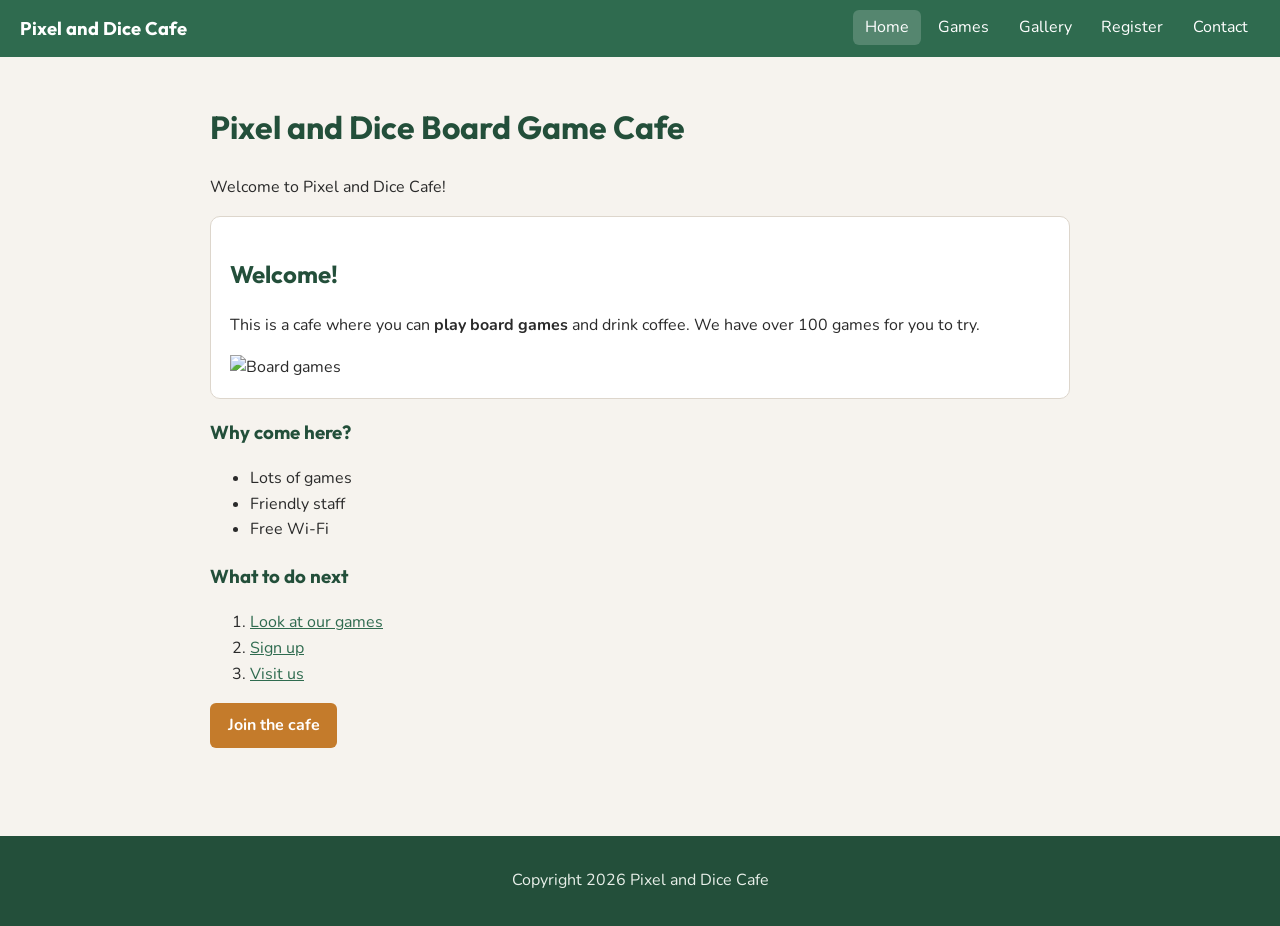
==== index.html @ aac5a128 "Add external JavaScript for welcome message, form validation, and interactive features. Co-authored-" ====
<!DOCTYPE html>
<html lang="en">
<head>
    <meta charset="UTF-8">
    <meta name="viewport" content="width=device-width, initial-scale=1.0">
    <title>Pixel and Dice Cafe - Home</title>
    <link rel="stylesheet" href="csslab.css">
</head>
<body>

    <nav class="nav">
        <a class="nav-brand" href="index.html">Pixel and Dice Cafe</a>
        <ul class="nav-links">
            <li><a class="active" href="index.html">Home</a></li>
            <li><a href="games.html">Games</a></li>
            <li><a href="gallery.html">Gallery</a></li>
            <li><a href="register.html">Register</a></li>
            <li><a href="contact.html">Contact</a></li>
        </ul>
    </nav>

    <main class="container">
        <h1>Pixel and Dice Board Game Cafe</h1>
        <p id="welcome-message"></p>

        <div class="card">
            <h2>Welcome!</h2>
            <p>
                This is a cafe where you can <strong>play board games</strong> and drink coffee.
                We have over 100 games for you to try.
            </p>
            <img src="https://images.unsplash.com/photo-1610890716171-6b1bb98ffd09?auto=format&amp;fit=crop&amp;w=700&amp;q=80" alt="Board games" width="350">
        </div>

        <h3>Why come here?</h3>
        <ul>
            <li>Lots of games</li>
            <li>Friendly staff</li>
            <li>Free Wi-Fi</li>
        </ul>

        <h3>What to do next</h3>
        <ol>
            <li><a href="games.html">Look at our games</a></li>
            <li><a href="register.html">Sign up</a></li>
            <li><a href="contact.html">Visit us</a></li>
        </ol>

        <p><a class="btn" href="register.html">Join the cafe</a></p>
    </main>

    <footer class="footer">
        <p>Copyright 2026 Pixel and Dice Cafe</p>
    </footer>

    <script src="script.js"></script>
</body>
</html>
---- csslab.css ----
/* Pixel & Dice Cafe — CSS Lab */

@import url("https://fonts.googleapis.com/css2?family=Nunito:wght@400;600;700&family=Outfit:wght@600;700&display=swap");

:root {
  --green: #2f6b4f;
  --green-dark: #234f3a;
  --accent: #c47b2b;
  --bg: #f6f3ee;
  --card: #ffffff;
  --text: #2a2a2a;
  --muted: #5c5c5c;
  --border: #ddd6cc;
}

* {
  box-sizing: border-box;
}

body {
  margin: 0;
  font-family: "Nunito", sans-serif;
  color: var(--text);
  background: var(--bg);
  line-height: 1.6;
}

h1, h2, h3 {
  font-family: "Outfit", sans-serif;
  color: var(--green-dark);
}

a {
  color: var(--green);
}

a:hover {
  color: var(--accent);
}

img {
  max-width: 100%;
  height: auto;
}

/* Navigation — Flexbox */
.nav {
  display: flex;
  justify-content: space-between;
  align-items: center;
  flex-wrap: wrap;
  gap: 0.75rem;
  background: var(--green);
  padding: 0.85rem 1.25rem;
}

.nav-brand {
  color: #fff;
  font-family: "Outfit", sans-serif;
  font-weight: 700;
  font-size: 1.15rem;
  text-decoration: none;
}

.nav-brand:hover {
  color: #ffe8c7;
}

.nav-links {
  display: flex;
  flex-wrap: wrap;
  gap: 0.35rem;
  list-style: none;
  margin: 0;
  padding: 0;
}

.nav-links a {
  color: #fff;
  text-decoration: none;
  padding: 0.4rem 0.75rem;
  border-radius: 6px;
  transition: background 0.2s ease;
}

.nav-links a:hover,
.nav-links a.active {
  background: rgba(255, 255, 255, 0.18);
  color: #fff;
}

.container {
  max-width: 900px;
  margin: 0 auto;
  padding: 1.5rem 1.25rem 2.5rem;
}

/* Buttons */
.btn {
  display: inline-block;
  background: var(--accent);
  color: #fff;
  text-decoration: none;
  border: none;
  padding: 0.6rem 1.1rem;
  border-radius: 6px;
  font-family: "Nunito", sans-serif;
  font-weight: 700;
  cursor: pointer;
  transition: background 0.2s ease, transform 0.2s ease;
}

.btn:hover {
  background: #a66522;
  color: #fff;
  transform: translateY(-1px);
}

/* Simple cards */
.card {
  background: var(--card);
  border: 1px solid var(--border);
  border-radius: 10px;
  padding: 1.1rem 1.2rem;
  margin-bottom: 1rem;
}

/* Tables */
table {
  width: 100%;
  border-collapse: collapse;
  background: var(--card);
  margin: 1rem 0;
}

th, td {
  border: 1px solid var(--border);
  padding: 0.65rem 0.8rem;
  text-align: left;
}

th {
  background: var(--green);
  color: #fff;
}

/* Forms */
form {
  background: var(--card);
  border: 1px solid var(--border);
  border-radius: 10px;
  padding: 1.25rem;
  max-width: 480px;
}

.form-group {
  margin-bottom: 1rem;
}

.form-group label {
  display: block;
  font-weight: 600;
  margin-bottom: 0.35rem;
}

.form-group input,
.form-group select,
.form-group textarea {
  width: 100%;
  padding: 0.55rem 0.7rem;
  border: 1px solid var(--border);
  border-radius: 6px;
  font-family: "Nunito", sans-serif;
  font-size: 1rem;
}

.form-group input:focus,
.form-group select:focus,
.form-group textarea:focus {
  outline: none;
  border-color: var(--green);
  box-shadow: 0 0 0 3px rgba(47, 107, 79, 0.15);
}

.form-error {
  display: none;
  color: #b42318;
  background: #fef3f2;
  border: 1px solid #fecdca;
  border-radius: 6px;
  padding: 0.6rem 0.75rem;
  margin-bottom: 1rem;
  font-weight: 600;
}

.input-error {
  border-color: #b42318 !important;
}

#extra-info {
  display: none;
  margin-top: 0.75rem;
}

#confirm-message {
  margin-top: 0.75rem;
  font-weight: 600;
  color: var(--green-dark);
}

.btn-row {
  display: flex;
  flex-wrap: wrap;
  gap: 0.5rem;
  margin: 1rem 0;
}

/* Gallery flip cards */
.gallery {
  display: flex;
  flex-wrap: wrap;
  gap: 1.25rem;
}

.flip-card {
  width: 260px;
  height: 200px;
  perspective: 1000px;
}

.flip-inner {
  position: relative;
  width: 100%;
  height: 100%;
  transition: transform 0.6s ease;
  transform-style: preserve-3d;
}

.flip-card:hover .flip-inner {
  transform: rotateY(180deg);
}

.flip-front,
.flip-back {
  position: absolute;
  width: 100%;
  height: 100%;
  backface-visibility: hidden;
  border-radius: 10px;
  overflow: hidden;
  border: 1px solid var(--border);
}

.flip-front img {
  width: 100%;
  height: 100%;
  object-fit: cover;
}

.flip-front .caption {
  position: absolute;
  left: 0;
  right: 0;
  bottom: 0;
  background: rgba(0, 0, 0, 0.55);
  color: #fff;
  padding: 0.45rem 0.7rem;
  font-size: 0.95rem;
}

.flip-back {
  background: var(--green);
  color: #fff;
  transform: rotateY(180deg);
  display: flex;
  align-items: center;
  justify-content: center;
  padding: 1rem;
  text-align: center;
}

.flip-back p {
  margin: 0;
  color: #fff;
}

/* Footer */
.footer {
  background: var(--green-dark);
  color: #e8efe9;
  text-align: center;
  padding: 1rem;
  margin-top: 2rem;
}

.footer a {
  color: #ffd89a;
}

/* Responsive */
@media (max-width: 600px) {
  .nav {
    flex-direction: column;
    align-items: flex-start;
  }

  .flip-card {
    width: 100%;
  }
}
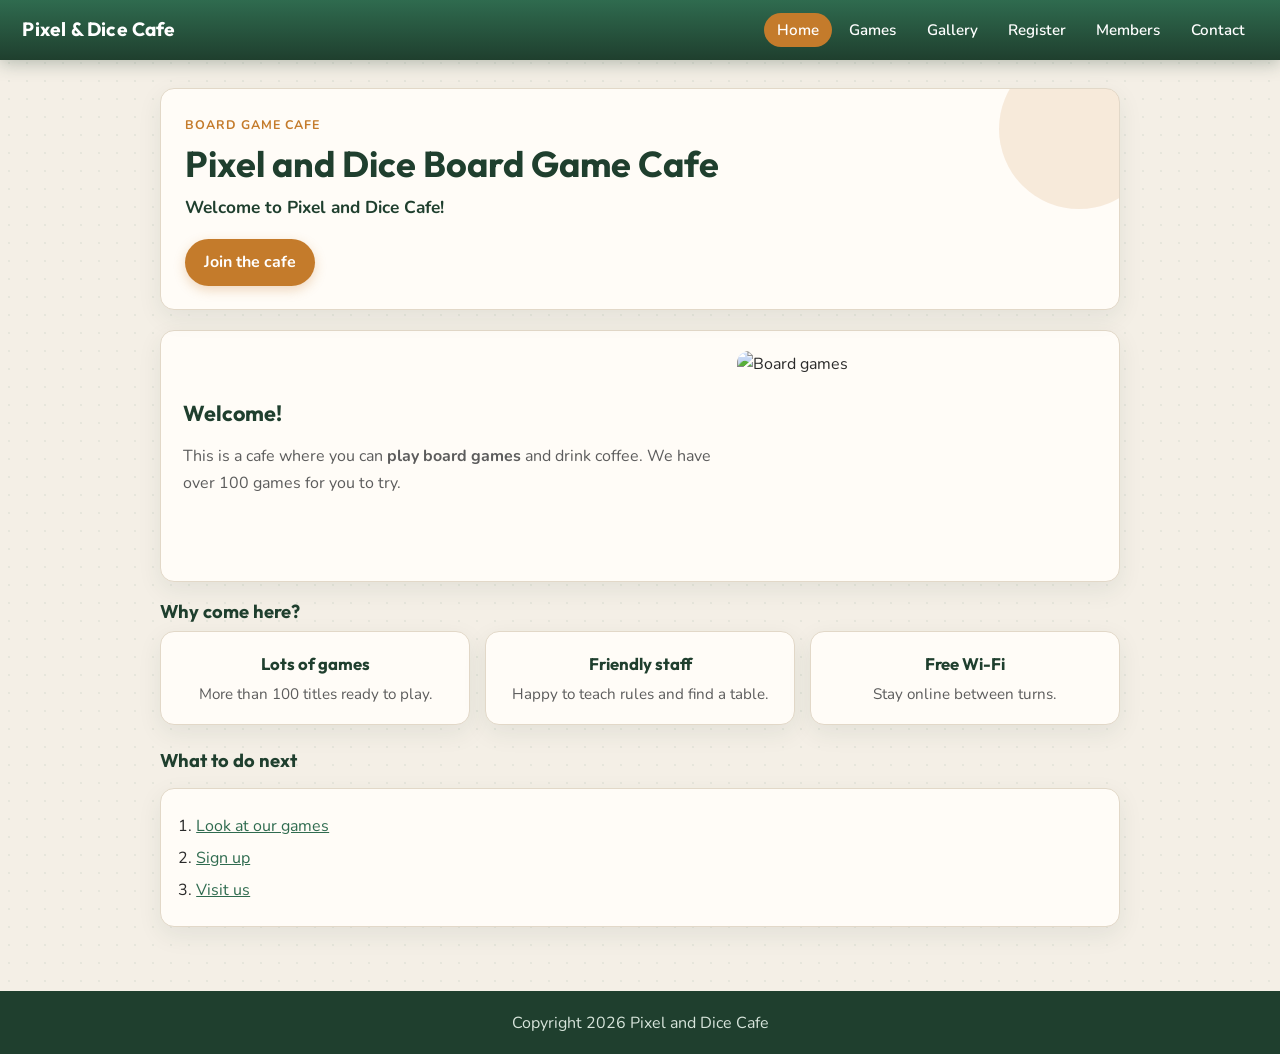
==== commit ab89f3c4: "Add PHP registration and MySQL database integration" ====
--- a/index.html
+++ b/index.html
@@ -9,44 +9,58 @@
 <body>
 
     <nav class="nav">
-        <a class="nav-brand" href="index.html">Pixel and Dice Cafe</a>
+        <a class="nav-brand" href="index.html">Pixel &amp; Dice Cafe</a>
         <ul class="nav-links">
             <li><a class="active" href="index.html">Home</a></li>
             <li><a href="games.html">Games</a></li>
             <li><a href="gallery.html">Gallery</a></li>
-            <li><a href="register.html">Register</a></li>
+            <li><a href="register.php">Register</a></li>
+            <li><a href="members.php">Members</a></li>
             <li><a href="contact.html">Contact</a></li>
         </ul>
     </nav>
 
     <main class="container">
-        <h1>Pixel and Dice Board Game Cafe</h1>
-        <p id="welcome-message"></p>
+        <section class="hero">
+            <p class="eyebrow">Board game cafe</p>
+            <h1>Pixel and Dice Board Game Cafe</h1>
+            <p id="welcome-message"></p>
+            <a class="btn" href="register.php">Join the cafe</a>
+        </section>
 
-        <div class="card">
-            <h2>Welcome!</h2>
-            <p>
-                This is a cafe where you can <strong>play board games</strong> and drink coffee.
-                We have over 100 games for you to try.
-            </p>
-            <img src="https://images.unsplash.com/photo-1610890716171-6b1bb98ffd09?auto=format&amp;fit=crop&amp;w=700&amp;q=80" alt="Board games" width="350">
+        <div class="card feature-card">
+            <div class="feature-copy">
+                <h2>Welcome!</h2>
+                <p>
+                    This is a cafe where you can <strong>play board games</strong> and drink coffee.
+                    We have over 100 games for you to try.
+                </p>
+            </div>
+            <img src="https://images.unsplash.com/photo-1610890716171-6b1bb98ffd09?auto=format&amp;fit=crop&amp;w=700&amp;q=80" alt="Board games">
         </div>
 
         <h3>Why come here?</h3>
-        <ul>
-            <li>Lots of games</li>
-            <li>Friendly staff</li>
-            <li>Free Wi-Fi</li>
+        <ul class="info-grid">
+            <li class="card mini-card">
+                <strong>Lots of games</strong>
+                <p>More than 100 titles ready to play.</p>
+            </li>
+            <li class="card mini-card">
+                <strong>Friendly staff</strong>
+                <p>Happy to teach rules and find a table.</p>
+            </li>
+            <li class="card mini-card">
+                <strong>Free Wi-Fi</strong>
+                <p>Stay online between turns.</p>
+            </li>
         </ul>
 
         <h3>What to do next</h3>
-        <ol>
+        <ol class="steps">
             <li><a href="games.html">Look at our games</a></li>
-            <li><a href="register.html">Sign up</a></li>
+            <li><a href="register.php">Sign up</a></li>
             <li><a href="contact.html">Visit us</a></li>
         </ol>
-
-        <p><a class="btn" href="register.html">Join the cafe</a></p>
     </main>
 
     <footer class="footer">
--- a/csslab.css
+++ b/csslab.css
@@ -4,30 +4,70 @@
 
 :root {
   --green: #2f6b4f;
-  --green-dark: #234f3a;
+  --green-dark: #1f3f2e;
   --accent: #c47b2b;
-  --bg: #f6f3ee;
-  --card: #ffffff;
+  --accent-hover: #a66522;
+  --bg: #f4efe6;
+  --card: #fffcf7;
   --text: #2a2a2a;
   --muted: #5c5c5c;
-  --border: #ddd6cc;
+  --border: #e2d8c8;
+  --shadow: 0 8px 24px rgba(31, 63, 46, 0.08);
+  --radius: 14px;
 }
 
 * {
   box-sizing: border-box;
 }
 
+html,
 body {
-  margin: 0;
+  min-height: 100%;
+}
+
+body {
+  margin: 0;
+  display: flex;
+  flex-direction: column;
   font-family: "Nunito", sans-serif;
   color: var(--text);
-  background: var(--bg);
-  line-height: 1.6;
-}
-
-h1, h2, h3 {
+  background-color: var(--bg);
+  background-image:
+    radial-gradient(rgba(47, 107, 79, 0.07) 1px, transparent 1px);
+  background-size: 18px 18px;
+  line-height: 1.65;
+}
+
+main.container {
+  flex: 1;
+}
+
+h1,
+h2,
+h3 {
   font-family: "Outfit", sans-serif;
   color: var(--green-dark);
+  line-height: 1.25;
+  margin-top: 0;
+}
+
+h1 {
+  font-size: clamp(1.7rem, 3vw, 2.25rem);
+  margin-bottom: 0.5rem;
+}
+
+h2 {
+  font-size: 1.35rem;
+  margin-bottom: 0.65rem;
+}
+
+h3 {
+  font-size: 1.15rem;
+  margin-bottom: 0.5rem;
+}
+
+p {
+  color: var(--muted);
 }
 
 a {
@@ -41,6 +81,7 @@
 img {
   max-width: 100%;
   height: auto;
+  display: block;
 }
 
 /* Navigation — Flexbox */
@@ -50,15 +91,20 @@
   align-items: center;
   flex-wrap: wrap;
   gap: 0.75rem;
-  background: var(--green);
-  padding: 0.85rem 1.25rem;
+  background: linear-gradient(180deg, var(--green) 0%, var(--green-dark) 100%);
+  padding: 0.9rem 1.4rem;
+  position: sticky;
+  top: 0;
+  z-index: 20;
+  box-shadow: 0 4px 16px rgba(31, 63, 46, 0.28);
 }
 
 .nav-brand {
   color: #fff;
   font-family: "Outfit", sans-serif;
   font-weight: 700;
-  font-size: 1.15rem;
+  font-size: 1.2rem;
+  letter-spacing: 0.01em;
   text-decoration: none;
 }
 
@@ -69,7 +115,7 @@
 .nav-links {
   display: flex;
   flex-wrap: wrap;
-  gap: 0.35rem;
+  gap: 0.3rem;
   list-style: none;
   margin: 0;
   padding: 0;
@@ -78,9 +124,11 @@
 .nav-links a {
   color: #fff;
   text-decoration: none;
-  padding: 0.4rem 0.75rem;
-  border-radius: 6px;
-  transition: background 0.2s ease;
+  padding: 0.42rem 0.8rem;
+  border-radius: 999px;
+  font-weight: 600;
+  font-size: 0.95rem;
+  transition: background 0.2s ease, transform 0.2s ease;
 }
 
 .nav-links a:hover,
@@ -89,10 +137,24 @@
   color: #fff;
 }
 
+.nav-links a.active {
+  background: var(--accent);
+}
+
 .container {
-  max-width: 900px;
+  width: min(960px, calc(100% - 2rem));
   margin: 0 auto;
-  padding: 1.5rem 1.25rem 2.5rem;
+  padding: 1.75rem 0 2.75rem;
+}
+
+.page-intro {
+  margin-bottom: 1.5rem;
+}
+
+.page-intro p,
+.lead {
+  font-size: 1.05rem;
+  max-width: 42rem;
 }
 
 /* Buttons */
@@ -102,55 +164,239 @@
   color: #fff;
   text-decoration: none;
   border: none;
-  padding: 0.6rem 1.1rem;
-  border-radius: 6px;
+  padding: 0.65rem 1.2rem;
+  border-radius: 999px;
   font-family: "Nunito", sans-serif;
   font-weight: 700;
   cursor: pointer;
-  transition: background 0.2s ease, transform 0.2s ease;
+  box-shadow: 0 4px 12px rgba(196, 123, 43, 0.28);
+  transition: background 0.2s ease, transform 0.2s ease, box-shadow 0.2s ease;
 }
 
 .btn:hover {
-  background: #a66522;
+  background: var(--accent-hover);
   color: #fff;
   transform: translateY(-1px);
+  box-shadow: 0 6px 16px rgba(196, 123, 43, 0.35);
+}
+
+.btn-outline {
+  background: transparent;
+  color: var(--green-dark);
+  border: 2px solid var(--green);
+  box-shadow: none;
+}
+
+.btn-outline:hover {
+  background: var(--green);
+  color: #fff;
+  box-shadow: none;
 }
 
 /* Simple cards */
 .card {
   background: var(--card);
   border: 1px solid var(--border);
-  border-radius: 10px;
-  padding: 1.1rem 1.2rem;
-  margin-bottom: 1rem;
+  border-radius: var(--radius);
+  padding: 1.25rem 1.35rem;
+  margin-bottom: 1.15rem;
+  box-shadow: var(--shadow);
+}
+
+.card h2,
+.card h3 {
+  margin-bottom: 0.45rem;
+}
+
+.hero {
+  background: var(--card);
+  border: 1px solid var(--border);
+  border-radius: var(--radius);
+  padding: 1.6rem 1.5rem 1.45rem;
+  margin-bottom: 1.25rem;
+  box-shadow: var(--shadow);
+  position: relative;
+  overflow: hidden;
+}
+
+.hero::after {
+  content: "";
+  position: absolute;
+  right: -40px;
+  top: -40px;
+  width: 160px;
+  height: 160px;
+  border-radius: 50%;
+  background: rgba(196, 123, 43, 0.14);
+}
+
+.eyebrow {
+  margin: 0 0 0.35rem;
+  color: var(--accent);
+  font-weight: 700;
+  letter-spacing: 0.08em;
+  text-transform: uppercase;
+  font-size: 0.78rem;
+}
+
+#welcome-message {
+  color: var(--green-dark);
+  font-weight: 700;
+  font-size: 1.08rem;
+  margin: 0.35rem 0 1rem;
+}
+
+.feature-card {
+  display: flex;
+  flex-wrap: wrap;
+  gap: 1.25rem;
+  align-items: center;
+}
+
+.feature-copy {
+  flex: 1 1 280px;
+}
+
+.feature-card img {
+  flex: 1 1 240px;
+  width: 100%;
+  max-width: 360px;
+  height: 210px;
+  object-fit: cover;
+  border-radius: 12px;
+}
+
+.info-grid {
+  display: grid;
+  grid-template-columns: repeat(auto-fit, minmax(180px, 1fr));
+  gap: 0.9rem;
+  margin: 0 0 1.5rem;
+  padding: 0;
+  list-style: none;
+}
+
+.mini-card {
+  margin: 0;
+  text-align: center;
+  padding: 1.1rem 1rem;
+}
+
+.mini-card strong {
+  display: block;
+  color: var(--green-dark);
+  font-family: "Outfit", sans-serif;
+  font-size: 1.05rem;
+  margin-bottom: 0.25rem;
+}
+
+.mini-card p {
+  margin: 0;
+  font-size: 0.95rem;
+}
+
+.split {
+  display: grid;
+  grid-template-columns: repeat(auto-fit, minmax(260px, 1fr));
+  gap: 1rem;
+  margin-bottom: 1.25rem;
+}
+
+.split .card {
+  margin-bottom: 0;
+}
+
+.card .table-wrap {
+  box-shadow: none;
+  margin: 0.5rem 0 0;
+}
+
+.steps {
+  background: var(--card);
+  border: 1px solid var(--border);
+  border-radius: var(--radius);
+  padding: 1.1rem 1.25rem 1.1rem 2.2rem;
+  box-shadow: var(--shadow);
+  margin-bottom: 1.25rem;
+}
+
+.steps li {
+  margin: 0.35rem 0;
 }
 
 /* Tables */
+.table-wrap {
+  overflow-x: auto;
+  border: 1px solid var(--border);
+  border-radius: var(--radius);
+  box-shadow: var(--shadow);
+  margin: 1rem 0 1.35rem;
+  background: var(--card);
+}
+
 table {
   width: 100%;
   border-collapse: collapse;
   background: var(--card);
-  margin: 1rem 0;
-}
-
-th, td {
-  border: 1px solid var(--border);
-  padding: 0.65rem 0.8rem;
+  margin: 0;
+}
+
+th,
+td {
+  border: none;
+  border-bottom: 1px solid var(--border);
+  padding: 0.75rem 0.9rem;
   text-align: left;
+}
+
+tr:last-child td {
+  border-bottom: none;
 }
 
 th {
   background: var(--green);
   color: #fff;
+  font-family: "Outfit", sans-serif;
+  font-weight: 600;
+}
+
+tr:nth-child(even) td {
+  background: #f7f3ec;
+}
+
+tr:has(td):hover td {
+  background: #efe7d8;
+}
+
+p .btn + .btn {
+  margin-left: 0.5rem;
+}
+
+.badge {
+  display: inline-block;
+  padding: 0.15rem 0.6rem;
+  border-radius: 999px;
+  font-size: 0.85rem;
+  font-weight: 700;
+}
+
+.badge-yes {
+  background: #e4f4ea;
+  color: var(--green-dark);
+}
+
+.badge-no {
+  background: #fdecea;
+  color: #9b1c1c;
 }
 
 /* Forms */
 form {
   background: var(--card);
   border: 1px solid var(--border);
-  border-radius: 10px;
-  padding: 1.25rem;
-  max-width: 480px;
+  border-radius: var(--radius);
+  padding: 1.4rem;
+  max-width: 520px;
+  box-shadow: var(--shadow);
 }
 
 .form-group {
@@ -159,19 +405,22 @@
 
 .form-group label {
   display: block;
-  font-weight: 600;
+  font-weight: 700;
   margin-bottom: 0.35rem;
+  color: var(--green-dark);
 }
 
 .form-group input,
 .form-group select,
 .form-group textarea {
   width: 100%;
-  padding: 0.55rem 0.7rem;
-  border: 1px solid var(--border);
-  border-radius: 6px;
+  padding: 0.65rem 0.8rem;
+  border: 1px solid var(--border);
+  border-radius: 10px;
   font-family: "Nunito", sans-serif;
   font-size: 1rem;
+  background: #fff;
+  transition: border-color 0.2s ease, box-shadow 0.2s ease;
 }
 
 .form-group input:focus,
@@ -187,7 +436,7 @@
   color: #b42318;
   background: #fef3f2;
   border: 1px solid #fecdca;
-  border-radius: 6px;
+  border-radius: 10px;
   padding: 0.6rem 0.75rem;
   margin-bottom: 1rem;
   font-weight: 600;
@@ -204,27 +453,36 @@
 
 #confirm-message {
   margin-top: 0.75rem;
-  font-weight: 600;
-  color: var(--green-dark);
+  font-weight: 700;
+  color: var(--green-dark);
+  min-height: 1.4em;
 }
 
 .btn-row {
   display: flex;
   flex-wrap: wrap;
-  gap: 0.5rem;
+  gap: 0.6rem;
   margin: 1rem 0;
+}
+
+.alert-success {
+  border-left: 5px solid var(--green);
+}
+
+.alert-error {
+  border-left: 5px solid #b42318;
 }
 
 /* Gallery flip cards */
 .gallery {
-  display: flex;
-  flex-wrap: wrap;
+  display: grid;
+  grid-template-columns: repeat(auto-fill, minmax(230px, 1fr));
   gap: 1.25rem;
 }
 
 .flip-card {
-  width: 260px;
-  height: 200px;
+  width: 100%;
+  height: 210px;
   perspective: 1000px;
 }
 
@@ -246,9 +504,10 @@
   width: 100%;
   height: 100%;
   backface-visibility: hidden;
-  border-radius: 10px;
+  border-radius: var(--radius);
   overflow: hidden;
   border: 1px solid var(--border);
+  box-shadow: var(--shadow);
 }
 
 .flip-front img {
@@ -262,14 +521,15 @@
   left: 0;
   right: 0;
   bottom: 0;
-  background: rgba(0, 0, 0, 0.55);
-  color: #fff;
-  padding: 0.45rem 0.7rem;
-  font-size: 0.95rem;
+  background: linear-gradient(transparent, rgba(0, 0, 0, 0.7));
+  color: #fff;
+  padding: 1.4rem 0.8rem 0.7rem;
+  font-size: 1rem;
+  font-weight: 700;
 }
 
 .flip-back {
-  background: var(--green);
+  background: linear-gradient(160deg, var(--green) 0%, var(--green-dark) 100%);
   color: #fff;
   transform: rotateY(180deg);
   display: flex;
@@ -287,10 +547,15 @@
 /* Footer */
 .footer {
   background: var(--green-dark);
-  color: #e8efe9;
+  color: #d7e4db;
   text-align: center;
-  padding: 1rem;
-  margin-top: 2rem;
+  padding: 1.15rem 1rem;
+  margin-top: auto;
+}
+
+.footer p {
+  margin: 0;
+  color: #d7e4db;
 }
 
 .footer a {
@@ -304,7 +569,12 @@
     align-items: flex-start;
   }
 
-  .flip-card {
-    width: 100%;
+  .feature-card img {
+    max-width: none;
+    height: 180px;
   }
-}
+
+  .container {
+    width: min(960px, calc(100% - 1.5rem));
+  }
+}
